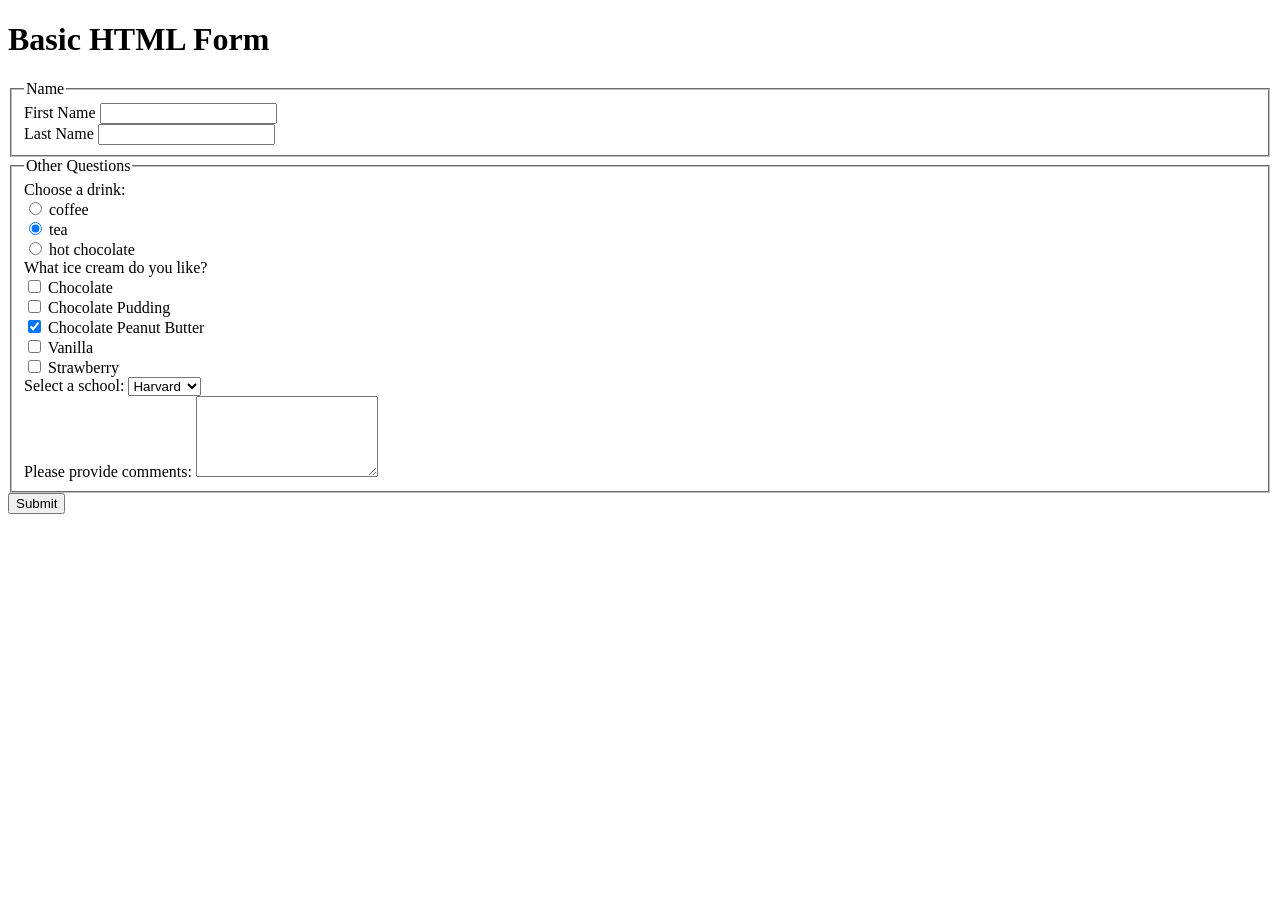
==== 04-Basic-HTML-Form/basichtmlForm.html @ af6d1a27 "Add 04-Basic-HTML-Form project files" ====
<!DOCTYPE html>
<html lang="en">
<head>
    <meta charset="UTF-8">
    <meta name="viewport" content="width=device-width, initial-scale=1.0">
    <title>Basic HTML Form</title>
    <link rel="stylesheet" href="basichtmlForm.css">
</head>
<body>

    <h1>Basic HTML Form</h1>

    <form action="#" method="POST">
        <fieldset class="form-section">
            <legend>Name</legend>
            
            <div class="form-group">
                <label for="first-name">First Name</label>
                <input type="text" id="first-name" name="firstname">
            </div>
            
            <div class="form-group">
                <label for="last-name">Last Name</label>
                <input type="text" id="last-name" name="lastname">
            </div>
        </fieldset>

        <fieldset class="form-section">
            <legend>Other Questions</legend>
            
            <div class="question-group">
                <label class="question-title">Choose a drink:</label>
                <div class="option">
                    <input type="radio" id="coffee" name="drink" value="coffee">
                    <label for="coffee">coffee</label>
                </div>
                <div class="option">
                    <input type="radio" id="tea" name="drink" value="tea" checked>
                    <label for="tea">tea</label>
                </div>
                <div class="option">
                    <input type="radio" id="hot-chocolate" name="drink" value="hot-chocolate">
                    <label for="hot-chocolate">hot chocolate</label>
                </div>
            </div>

            <div class="question-group">
                <label class="question-title">What ice cream do you like?</label>
                <div class="option">
                    <input type="checkbox" id="chocolate" name="ice-cream" value="chocolate">
                    <label for="chocolate">Chocolate</label>
                </div>
                <div class="option">
                    <input type="checkbox" id="pudding" name="ice-cream" value="pudding">
                    <label for="pudding">Chocolate Pudding</label>
                </div>
                <div class="option">
                    <input type="checkbox" id="peanut-butter" name="ice-cream" value="peanut-butter" checked>
                    <label for="peanut-butter">Chocolate Peanut Butter</label>
                </div>
                <div class="option">
                    <input type="checkbox" id="vanilla" name="ice-cream" value="vanilla">
                    <label for="vanilla">Vanilla</label>
                </div>
                <div class="option">
                    <input type="checkbox" id="strawberry" name="ice-cream" value="strawberry">
                    <label for="strawberry">Strawberry</label>
                </div>
            </div>

            <div class="question-group">
                <label for="school" class="question-title">Select a school:</label>
                <select id="school" name="school">
                    <option value="harvard" selected>Harvard</option>
                    <option value="mit">MIT</option>
                    <option value="stanford">Stanford</option>
                </select>
            </div>

            <div class="question-group">
                <label for="comments" class="question-title">Please provide comments:</label>
                <textarea id="comments" name="comments" rows="5"></textarea>
            </div>
        </fieldset>

        <button type="submit" class="submit-btn">Submit</button>
    </form>

</body>
</html>
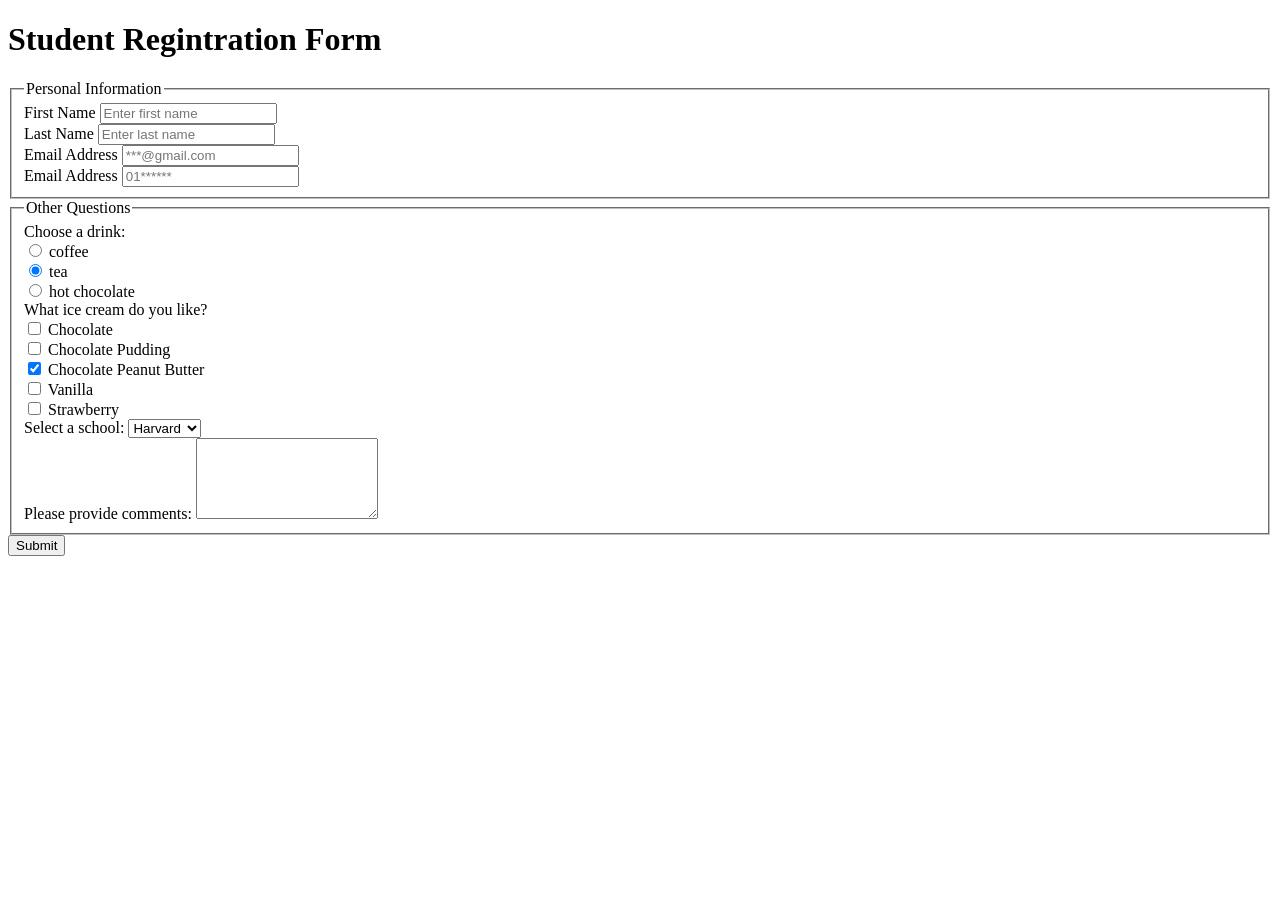
==== commit 634f4cd1: "Add email and phone fields" ====
--- a/04-Basic-HTML-Form/basichtmlForm.html
+++ b/04-Basic-HTML-Form/basichtmlForm.html
@@ -8,21 +8,40 @@
 </head>
 <body>
 
-    <h1>Basic HTML Form</h1>
+    <h1>Student Regintration Form</h1>
 
     <form action="#" method="POST">
+        <!-- personal information -->
         <fieldset class="form-section">
-            <legend>Name</legend>
+            <legend>Personal Information</legend>
             
             <div class="form-group">
                 <label for="first-name">First Name</label>
-                <input type="text" id="first-name" name="firstname">
+                <input type="text" id="first-name" name="firstname" placeholder="Enter first name" required>
             </div>
             
             <div class="form-group">
                 <label for="last-name">Last Name</label>
-                <input type="text" id="last-name" name="lastname">
+                <input type="text" id="last-name" name="lastname" placeholder="Enter last name" required>
             </div>
+            <!-- email -->
+             <div class="form-group">
+                <label for="email">Email Address</label>
+                <input type="email"
+                id="email"
+                name="email"
+                placeholder="***@gmail.com"
+                required>   
+             </div>
+            <!-- email -->
+             <div class="form-group">
+                <label for="Phone">Email Address</label>
+                <input type="tel"
+                id="Phone"
+                name="Phone"
+                placeholder="01******" pattern="[0-9]{11}"
+                required>   
+             </div>
         </fieldset>
 
         <fieldset class="form-section">
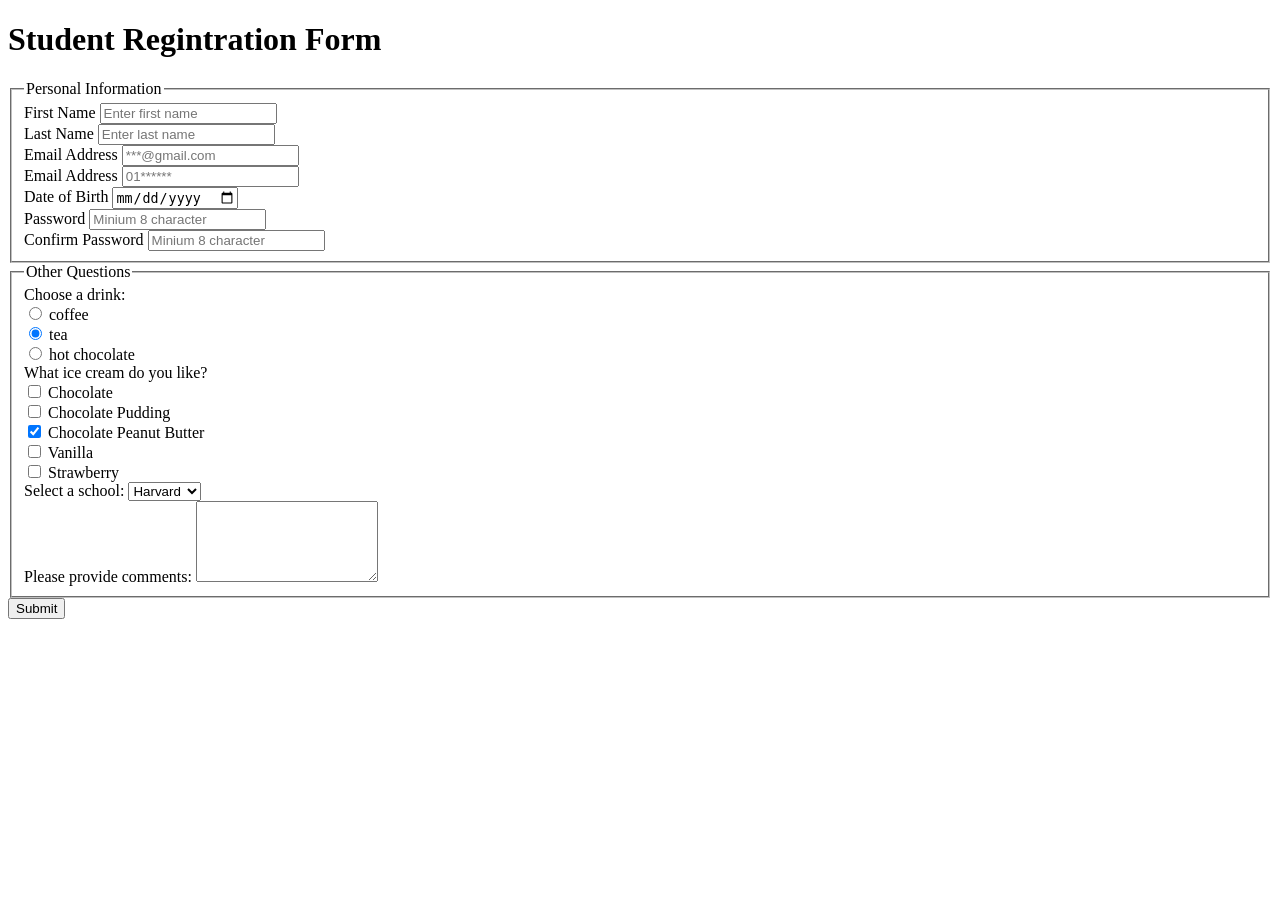
==== commit 7988dc54: "Add date of birth and password fields" ====
--- a/04-Basic-HTML-Form/basichtmlForm.html
+++ b/04-Basic-HTML-Form/basichtmlForm.html
@@ -33,13 +33,41 @@
                 placeholder="***@gmail.com"
                 required>   
              </div>
-            <!-- email -->
+            <!-- number -->
              <div class="form-group">
                 <label for="Phone">Email Address</label>
                 <input type="tel"
                 id="Phone"
                 name="Phone"
                 placeholder="01******" pattern="[0-9]{11}"
+                required>   
+             </div>
+            <!-- Date of Birth -->
+             <div class="form-group">
+                <label for="dob">Date of Birth</label>
+                <input type="date"
+                id="dob"
+                name="dob"
+                required>   
+             </div>
+            <!-- Password-->
+             <div class="form-group">
+                <label for="password">Password</label>
+                <input type="password"
+                id="password"
+                name="password"
+                minlength="8"
+                placeholder="Minium 8 character"
+                required>   
+             </div>
+            <!-- confirm Password-->
+             <div class="form-group">
+                <label for="Confirm Password">Confirm Password</label>
+                <input type="password"
+                id="Confirm Password"
+                name="Confirm Password"
+                minlength="8"
+                placeholder="Minium 8 character"
                 required>   
              </div>
         </fieldset>
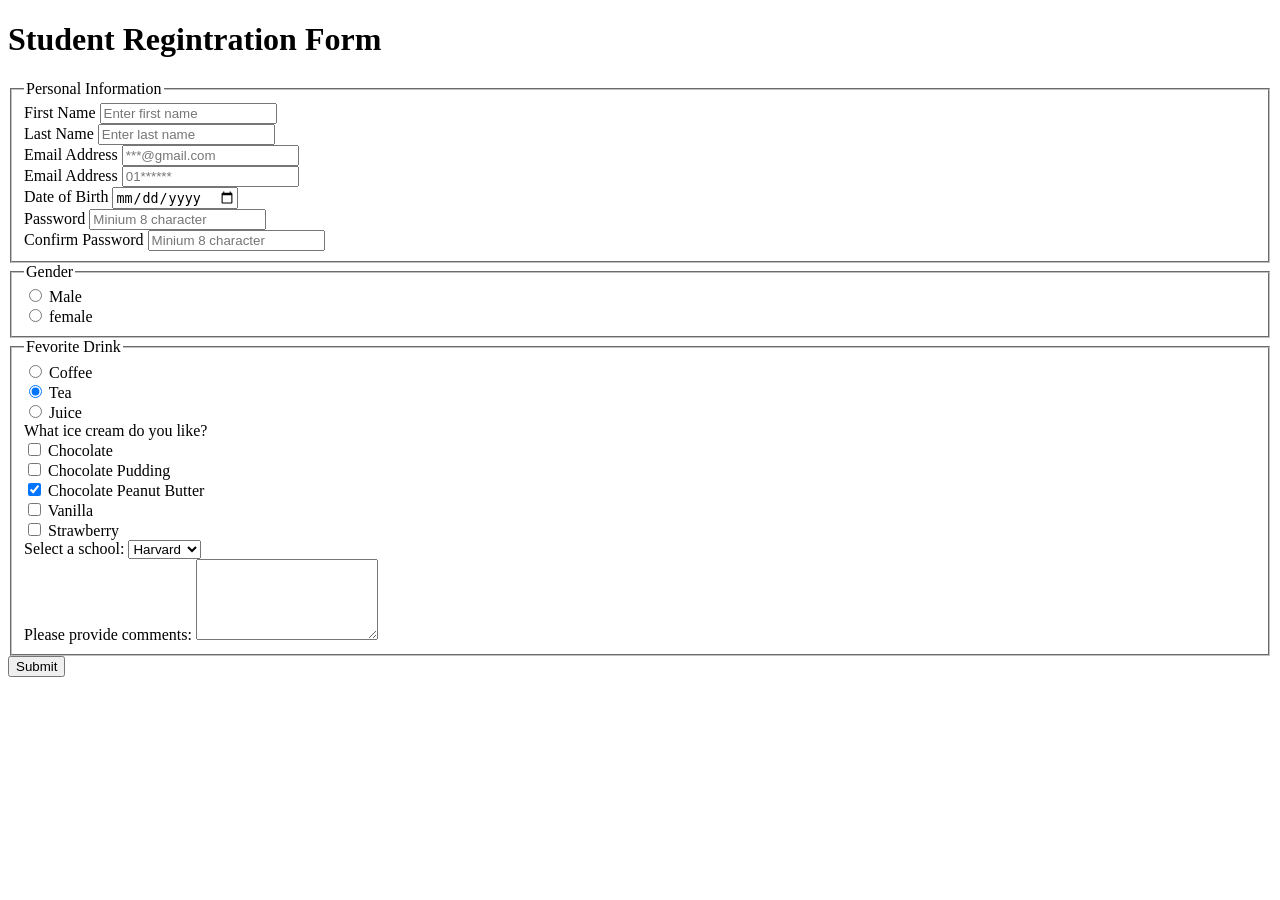
==== commit df4cd1d4: "Convert registration form into survey form" ====
--- a/04-Basic-HTML-Form/basichtmlForm.html
+++ b/04-Basic-HTML-Form/basichtmlForm.html
@@ -1,11 +1,13 @@
 <!DOCTYPE html>
 <html lang="en">
+
 <head>
     <meta charset="UTF-8">
     <meta name="viewport" content="width=device-width, initial-scale=1.0">
     <title>Basic HTML Form</title>
     <link rel="stylesheet" href="basichtmlForm.css">
 </head>
+
 <body>
 
     <h1>Student Regintration Form</h1>
@@ -14,81 +16,77 @@
         <!-- personal information -->
         <fieldset class="form-section">
             <legend>Personal Information</legend>
-            
+
             <div class="form-group">
                 <label for="first-name">First Name</label>
                 <input type="text" id="first-name" name="firstname" placeholder="Enter first name" required>
             </div>
-            
+
             <div class="form-group">
                 <label for="last-name">Last Name</label>
                 <input type="text" id="last-name" name="lastname" placeholder="Enter last name" required>
             </div>
             <!-- email -->
-             <div class="form-group">
+            <div class="form-group">
                 <label for="email">Email Address</label>
-                <input type="email"
-                id="email"
-                name="email"
-                placeholder="***@gmail.com"
-                required>   
-             </div>
+                <input type="email" id="email" name="email" placeholder="***@gmail.com" required>
+            </div>
             <!-- number -->
-             <div class="form-group">
+            <div class="form-group">
                 <label for="Phone">Email Address</label>
-                <input type="tel"
-                id="Phone"
-                name="Phone"
-                placeholder="01******" pattern="[0-9]{11}"
-                required>   
-             </div>
+                <input type="tel" id="Phone" name="Phone" placeholder="01******" pattern="[0-9]{11}" required>
+            </div>
             <!-- Date of Birth -->
-             <div class="form-group">
+            <div class="form-group">
                 <label for="dob">Date of Birth</label>
-                <input type="date"
-                id="dob"
-                name="dob"
-                required>   
-             </div>
+                <input type="date" id="dob" name="dob" required>
+            </div>
             <!-- Password-->
-             <div class="form-group">
+            <div class="form-group">
                 <label for="password">Password</label>
-                <input type="password"
-                id="password"
-                name="password"
-                minlength="8"
-                placeholder="Minium 8 character"
-                required>   
-             </div>
+                <input type="password" id="password" name="password" minlength="8" placeholder="Minium 8 character"
+                    required>
+            </div>
             <!-- confirm Password-->
-             <div class="form-group">
+            <div class="form-group">
                 <label for="Confirm Password">Confirm Password</label>
-                <input type="password"
-                id="Confirm Password"
-                name="Confirm Password"
-                minlength="8"
-                placeholder="Minium 8 character"
-                required>   
-             </div>
+                <input type="password" id="Confirm Password" name="Confirm Password" minlength="8"
+                    placeholder="Minium 8 character" required>
+            </div>
         </fieldset>
+        <!-- Gender section -->
+        <fieldset class="form-section">
+            <legend>Gender</legend>
+            <div class="option">
+                <input type="radio" id="male" name="gender" value="male" required>
+                <label for="male">Male</label>
+
+            </div>
+            <div class="option">
+                <input type="radio" id="female" name="gender" value="female" required>
+                <label for="female">female</label>
+
+            </div>
+
+        </fieldset>
+        <!-- Favorite drink -->
 
         <fieldset class="form-section">
-            <legend>Other Questions</legend>
-            
-            <div class="question-group">
-                <label class="question-title">Choose a drink:</label>
-                <div class="option">
-                    <input type="radio" id="coffee" name="drink" value="coffee">
-                    <label for="coffee">coffee</label>
-                </div>
-                <div class="option">
-                    <input type="radio" id="tea" name="drink" value="tea" checked>
-                    <label for="tea">tea</label>
-                </div>
-                <div class="option">
-                    <input type="radio" id="hot-chocolate" name="drink" value="hot-chocolate">
-                    <label for="hot-chocolate">hot chocolate</label>
-                </div>
+            <legend>Fevorite Drink</legend>
+
+            <div class="option">
+                <input type="radio" id="coffee" name="drink" value="coffee">
+                <label class="coffee">Coffee</label>
+
+            </div>
+            <div class="option">
+                <input type="radio" id="tea" name="drink" value="tea" checked>
+                <label for="tea">Tea</label>
+            </div>
+            <div class="option">
+                <input type="radio" id="Juice" name="drink" value="Juice">
+                <label for="Juice">Juice</label>
+            </div>
             </div>
 
             <div class="question-group">
@@ -134,4 +132,5 @@
     </form>
 
 </body>
+
 </html>
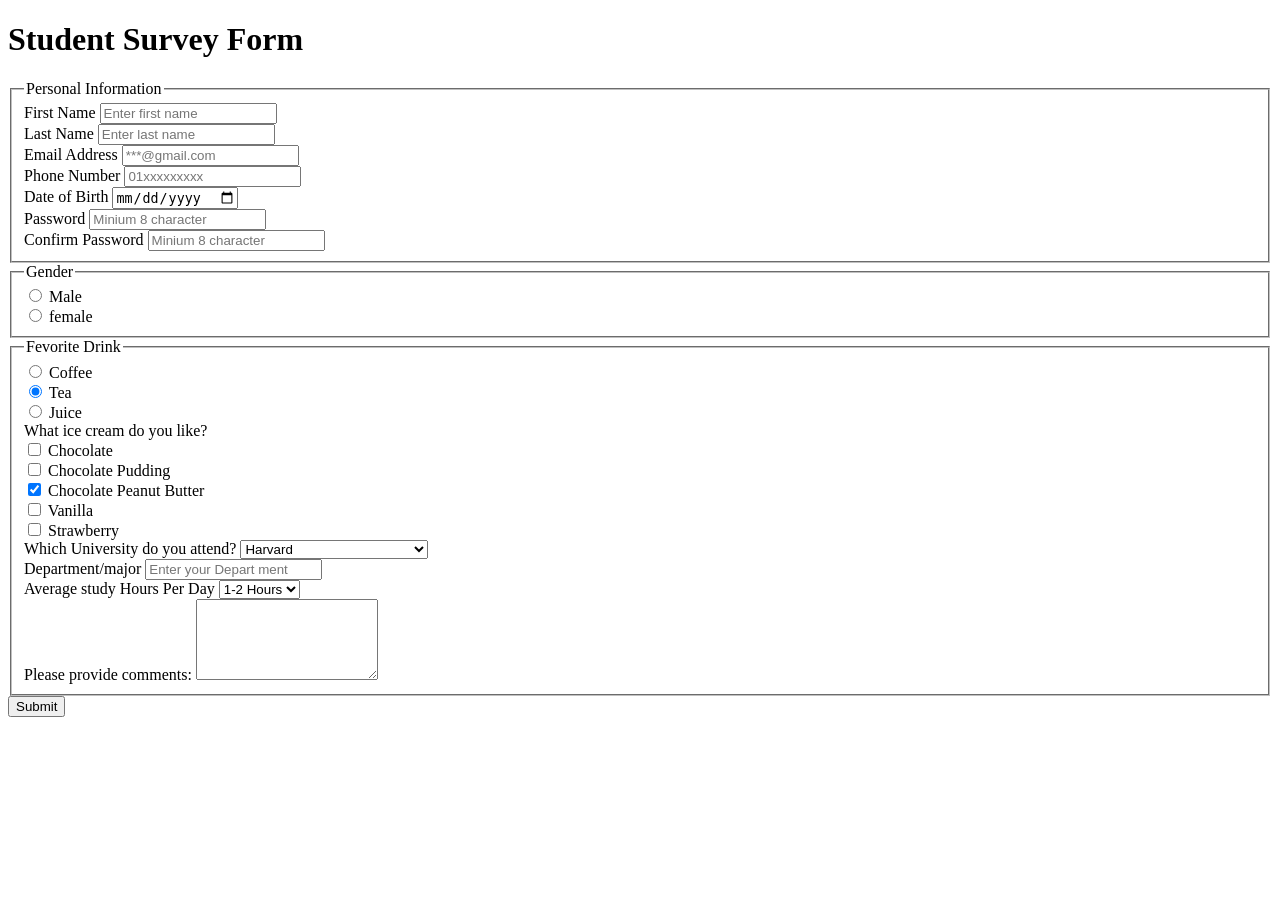
==== commit d28e23cd: "Add department field and study hours" ====
--- a/04-Basic-HTML-Form/basichtmlForm.html
+++ b/04-Basic-HTML-Form/basichtmlForm.html
@@ -10,7 +10,7 @@
 
 <body>
 
-    <h1>Student Regintration Form</h1>
+    <h1>Student Survey Form</h1>
 
     <form action="#" method="POST">
         <!-- personal information -->
@@ -33,8 +33,8 @@
             </div>
             <!-- number -->
             <div class="form-group">
-                <label for="Phone">Email Address</label>
-                <input type="tel" id="Phone" name="Phone" placeholder="01******" pattern="[0-9]{11}" required>
+                <label for="Phone">Phone Number</label>
+                <input type="tel" id="Phone" name="Phone" placeholder="01xxxxxxxxx" pattern="[0-9]{11}" required>
             </div>
             <!-- Date of Birth -->
             <div class="form-group">
@@ -49,8 +49,8 @@
             </div>
             <!-- confirm Password-->
             <div class="form-group">
-                <label for="Confirm Password">Confirm Password</label>
-                <input type="password" id="Confirm Password" name="Confirm Password" minlength="8"
+                <label for="Confirm-Password">Confirm Password</label>
+                <input type="password" id="Confirm-Password" name="Confirm-Password" minlength="8"
                     placeholder="Minium 8 character" required>
             </div>
         </fieldset>
@@ -76,7 +76,7 @@
 
             <div class="option">
                 <input type="radio" id="coffee" name="drink" value="coffee">
-                <label class="coffee">Coffee</label>
+                <label for="coffee">Coffee</label>
 
             </div>
             <div class="option">
@@ -92,34 +92,49 @@
             <div class="question-group">
                 <label class="question-title">What ice cream do you like?</label>
                 <div class="option">
-                    <input type="checkbox" id="chocolate" name="ice-cream" value="chocolate">
+                    <input type="checkbox" id="chocolate" name="ice-cream[]" value="chocolate">
                     <label for="chocolate">Chocolate</label>
                 </div>
                 <div class="option">
-                    <input type="checkbox" id="pudding" name="ice-cream" value="pudding">
+                    <input type="checkbox" id="pudding" name="ice-cream[]" value="pudding">
                     <label for="pudding">Chocolate Pudding</label>
                 </div>
                 <div class="option">
-                    <input type="checkbox" id="peanut-butter" name="ice-cream" value="peanut-butter" checked>
+                    <input type="checkbox" id="peanut-butter" name="ice-cream[]" value="peanut-butter" checked>
                     <label for="peanut-butter">Chocolate Peanut Butter</label>
                 </div>
                 <div class="option">
-                    <input type="checkbox" id="vanilla" name="ice-cream" value="vanilla">
+                    <input type="checkbox" id="vanilla" name="ice-cream[]" value="vanilla">
                     <label for="vanilla">Vanilla</label>
                 </div>
                 <div class="option">
-                    <input type="checkbox" id="strawberry" name="ice-cream" value="strawberry">
+                    <input type="checkbox" id="strawberry" name="ice-cream[]" value="strawberry">
                     <label for="strawberry">Strawberry</label>
                 </div>
             </div>
 
             <div class="question-group">
-                <label for="school" class="question-title">Select a school:</label>
-                <select id="school" name="school">
+                <label for="University" class="question-title">Which University do you attend?</label>
+                <select id="University" name="University">
                     <option value="harvard" selected>Harvard</option>
                     <option value="mit">MIT</option>
                     <option value="stanford">Stanford</option>
+                    <option value="Daffodil internation Univrsity">Daffodil internation Univrsity</option>
                 </select>
+            </div>
+            <div class="question-group">
+                <label for="department">Department/major</label>
+                <input type="text" id="department" name="department" placeholder="Enter your Depart ment">
+            </div>
+            <div class="question-group">
+                <label for="study-hours">Average study Hours Per Day</label>
+                <select name="study-hours" id="study-hours">
+                    <option value="1-2">1-2 Hours</option>
+                    <option value="3-4">3-4 Hours</option>
+                    <option value="5-6">5-6 Hours</option>
+                    <option value="7+">7+ Hours</option>
+                </select>
+
             </div>
 
             <div class="question-group">
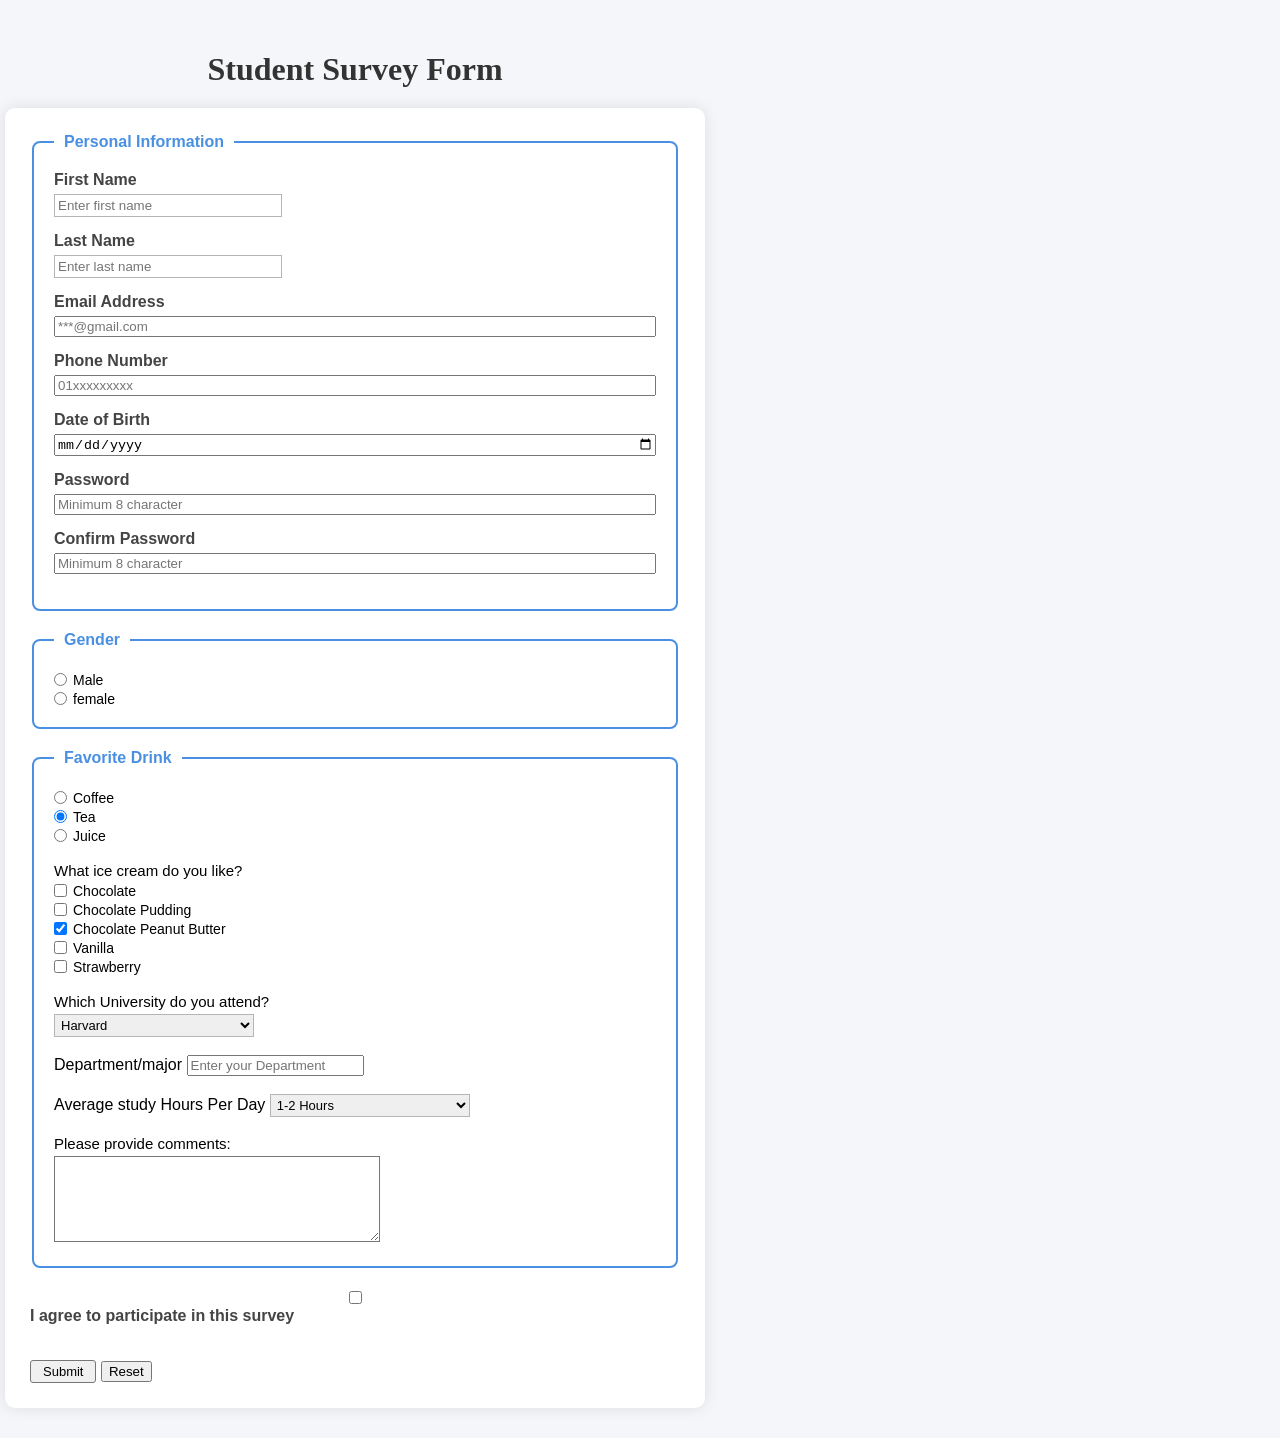
==== commit a1e52fb3: "Fix broken HTML tags, correct spelling typos, and optimize form structure for styling" ====
--- a/04-Basic-HTML-Form/basichtmlForm.html
+++ b/04-Basic-HTML-Form/basichtmlForm.html
@@ -44,14 +44,14 @@
             <!-- Password-->
             <div class="form-group">
                 <label for="password">Password</label>
-                <input type="password" id="password" name="password" minlength="8" placeholder="Minium 8 character"
+                <input type="password" id="password" name="password" minlength="8" placeholder="Minimum 8 character"
                     required>
             </div>
             <!-- confirm Password-->
             <div class="form-group">
                 <label for="Confirm-Password">Confirm Password</label>
                 <input type="password" id="Confirm-Password" name="Confirm-Password" minlength="8"
-                    placeholder="Minium 8 character" required>
+                    placeholder="Minimum 8 character" required>
             </div>
         </fieldset>
         <!-- Gender section -->
@@ -72,7 +72,7 @@
         <!-- Favorite drink -->
 
         <fieldset class="form-section">
-            <legend>Fevorite Drink</legend>
+            <legend>Favorite Drink</legend>
 
             <div class="option">
                 <input type="radio" id="coffee" name="drink" value="coffee">
@@ -87,7 +87,7 @@
                 <input type="radio" id="Juice" name="drink" value="Juice">
                 <label for="Juice">Juice</label>
             </div>
-            </div>
+            
 
             <div class="question-group">
                 <label class="question-title">What ice cream do you like?</label>
@@ -111,39 +111,51 @@
                     <input type="checkbox" id="strawberry" name="ice-cream[]" value="strawberry">
                     <label for="strawberry">Strawberry</label>
                 </div>
-            </div>
 
-            <div class="question-group">
-                <label for="University" class="question-title">Which University do you attend?</label>
-                <select id="University" name="University">
-                    <option value="harvard" selected>Harvard</option>
-                    <option value="mit">MIT</option>
-                    <option value="stanford">Stanford</option>
-                    <option value="Daffodil internation Univrsity">Daffodil internation Univrsity</option>
-                </select>
-            </div>
-            <div class="question-group">
-                <label for="department">Department/major</label>
-                <input type="text" id="department" name="department" placeholder="Enter your Depart ment">
-            </div>
-            <div class="question-group">
-                <label for="study-hours">Average study Hours Per Day</label>
-                <select name="study-hours" id="study-hours">
-                    <option value="1-2">1-2 Hours</option>
-                    <option value="3-4">3-4 Hours</option>
-                    <option value="5-6">5-6 Hours</option>
-                    <option value="7+">7+ Hours</option>
-                </select>
 
-            </div>
+                <div class="question-group">
+                    <label for="University" class="question-title">Which University do you attend?</label>
+                    <select id="University" name="University">
+                        <option value="harvard" selected>Harvard</option>
+                        <option value="mit">MIT</option>
+                        <option value="stanford">Stanford</option>
+                        <option value="Daffodil internation Univrsity">Daffodil International University</option>
+                    </select>
+                </div>
+                <div class="question-group">
+                    <label for="department">Department/major</label>
+                    <input type="text" id="department" name="department" placeholder="Enter your Department">
+                </div>
+                <div class="question-group">
+                    <label for="study-hours">Average study Hours Per Day</label>
+                    <select name="study-hours" id="study-hours">
+                        <option value="1-2">1-2 Hours</option>
+                        <option value="3-4">3-4 Hours</option>
+                        <option value="5-6">5-6 Hours</option>
+                        <option value="7+">7+ Hours</option>
+                    </select>
 
-            <div class="question-group">
-                <label for="comments" class="question-title">Please provide comments:</label>
-                <textarea id="comments" name="comments" rows="5"></textarea>
-            </div>
+                </div>
+
+                <div class="question-group">
+                    <label for="comments" class="question-title">Please provide comments:</label>
+                    <textarea id="comments" name="comments" rows="5"></textarea>
+                </div>
+
         </fieldset>
+        <div class="form-group">
+            <input type="checkbox" id="terms" required>
+            <label for="terms"> I agree to participate in this survey</label>
+
+        </div>
+
 
         <button type="submit" class="submit-btn">Submit</button>
+        <button type="reset" class="reset-btn">Reset
+
+        </button>
+
+
     </form>
 
 </body>
--- a/04-Basic-HTML-Form/basichtmlForm.css
+++ b/04-Basic-HTML-Form/basichtmlForm.css
@@ -0,0 +1,108 @@
+body {
+    font-family: Arial, sans-serif;
+    margin: 0;
+    padding: 30px;
+    display: flex;
+    flex-direction: column;
+    align-items: center;
+    background-color: #f4f6f9;
+    max-width: 650px;
+}
+
+h1 {
+    font-family: "Times New Roman", Times, serif;
+    font-size: 32px;
+    margin-bottom: 20px;
+    color: #333;
+}
+form{
+    width: 100%;
+    max-width: 700px;
+    background-color: white;
+    padding: 25px;
+    border-radius: 10px;
+    box-shadow: 0 0 15px rgba(0, 0, 0, 0.1);
+}
+
+.form-section {
+    border: 2px solid #4a90e2;
+    padding: 20px;
+    margin-bottom: 20px;
+    border-radius: 8px;
+}
+
+legend {
+    color: #4a90e2;
+    font-weight: bold;
+    padding: 0 10px;
+}
+
+.form-group {
+    display: flex;
+    flex-direction: column;
+    margin-bottom: 15px;
+}
+
+.form-group label {
+font-weight: 600;
+    margin-bottom: 5px;
+    color: #444;
+}
+
+.form-group input[type="text"] {
+    width: 220px;
+    padding: 3px;
+    border: 1px solid #b5b5b5;
+}
+
+.question-group {
+    margin-top: 18px;
+}
+
+.question-title {
+    display: block;
+    font-size: 15px;
+    margin-bottom: 4px;
+}
+
+.option {
+    display: flex;
+    align-items: center;
+    margin-top: 3px;
+}
+
+.option input {
+    margin: 0 6px 0 0;
+}
+
+.option label {
+    font-size: 14px;
+}
+
+select {
+    width: 200px;
+    font-size: 13px;
+    padding: 2px;
+    border: 1px solid #b5b5b5;
+}
+
+textarea {
+    width: 320px;
+    height: 80px;
+    border: 1px solid #767676;
+    resize: both;
+}
+
+.submit-btn {
+    margin-top: 15px;
+    font-size: 13px;
+    padding: 3px 12px;
+    background-color: #f0f0f0;
+    border: 1px solid #767676;
+    border-radius: 3px;
+    cursor: pointer;
+}
+
+.submit-btn:hover {
+    background-color: #e5e5e5;
+}
